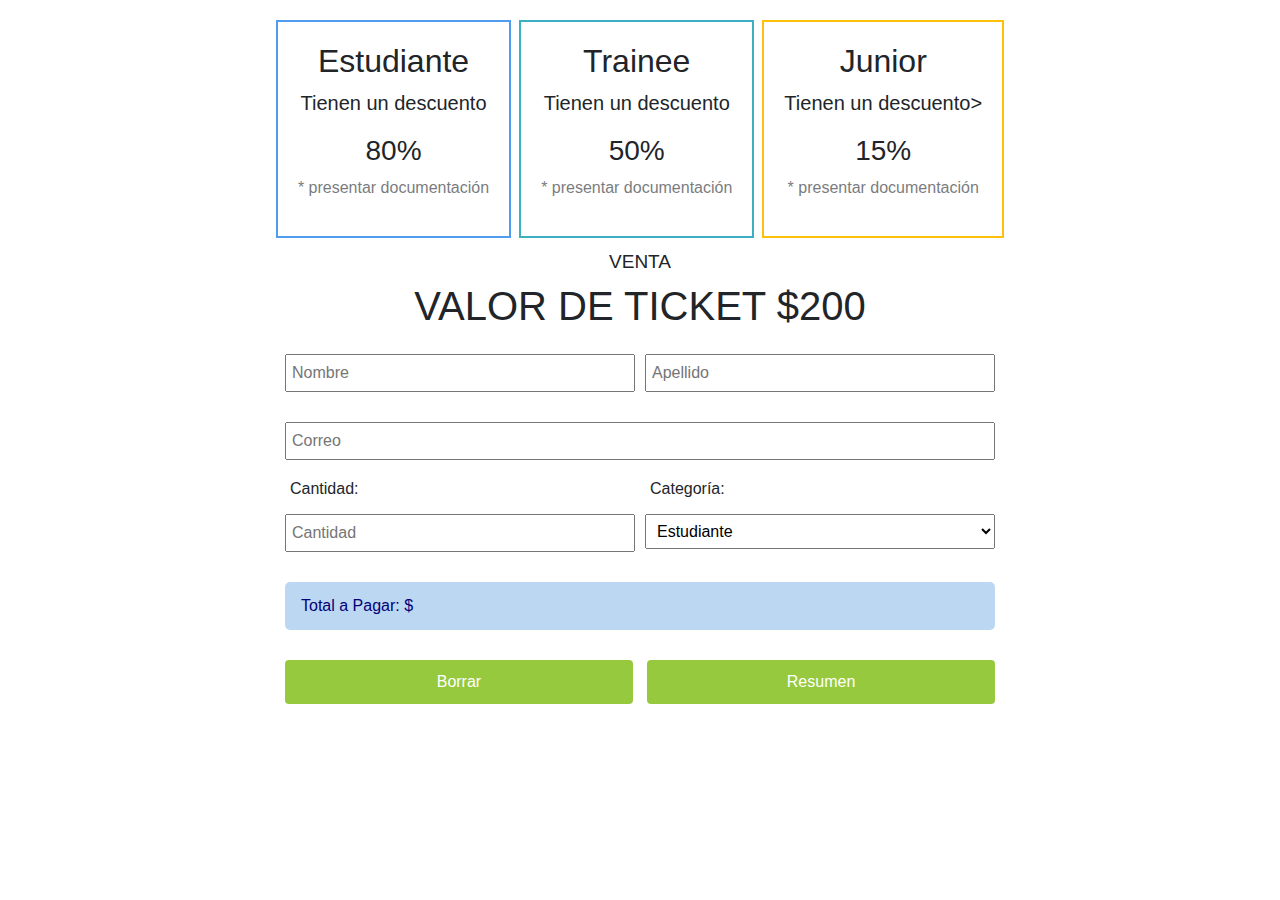
==== compra-ticket.html @ 075057bc "Trabajo Practico Obligatori de Conferencia de Bs As, con venta de tickets. Se le agrego Javascript" ====
<!DOCTYPE html>
<html lang="es">
<head>
    <meta charset="UTF-8">
    <meta name="viewport" content="width=device-width, initial-scale=1.0">
    <link rel="stylesheet" href="https://maxcdn.bootstrapcdn.com/bootstrap/4.5.2/css/bootstrap.min.css">
    <link rel="stylesheet" href="./css/styles-compras.css"> <!-- Asegúrate de vincular tu archivo CSS -->
    <link rel="shortcut icon" type="Imagen" href="./img/ticket.png">
    <title>Venta de Tickets</title>
</head>
<body>
    <!-- Las 3 cajas con los descuentos en cada una -->
    <div class="container">
        <!-- Caja 1 -->
        <div class="box box1">
            <h2>Estudiante</h2>
            <p class="texto-des">Tienen un descuento</p>
            <h3>80%</h3>
            <p class="texto-doc">* presentar documentación</p>
        </div>
        <!-- Caja 2 -->
        <div class="box box2">
            <h2>Trainee</h2>
            <p class="texto-des">Tienen un descuento</p>
            <h3>50%</h3>
            <p class="texto-doc">* presentar documentación</p>
        </div>
        <!-- Caja 3 -->
        <div class="box box3">
            <h2>Junior</h2>
            <p class="texto-des">Tienen un descuento></p>
            <h3>15%</h3>
            <p class="texto-doc">* presentar documentación</p>
        </div>
    </div>

	<section id="venta">
		<p class="texto-venta">VENTA</p>
		<p class="texto-valor">VALOR DE TICKET $200</h2>
	</section>

    <!-- FORMULARIO -->
    <div class="form-container">
        <form>
            <div class="form-row">
                <div class="form-group">
                    <label for="nombre"></label>
                    <input type="text" id="nombre" placeholder="Nombre">
                </div>
                <div class="form-group">
                    <label for="apellido"></label>
                    <input type="text" id="apellido" placeholder="Apellido">
                </div>
            </div>
            <div class="form-row">
                <div class="form-group">
                    <label for="correo"></label>
                    <input type="email" id="correo" placeholder="Correo">
                </div>
            </div>
            <div class="form-row">
                <div class="form-group">
                    <label for="cantidad">Cantidad:</label>
                    <input type="number" id="cantidad" placeholder="Cantidad">
                </div>
                <div class="form-group">
                    <label for="categoria">Categoría:</label>
                    <select id="categoria">
                        <option value="opcion1">Estudiante</option>
                        <option value="opcion2">Trainee</option>
                        <option value="opcion3">Junior</option>
                    </select>
                </div>
            </div>
            <div class="form-row">
                <div class="form-group form-group-total">
                    <label for="total"></label>
                    <input type="text" id="total" placeholder="Total a Pagar: $" disabled>
                    <!-- <input type="text" id="total" placeholder="Total a pagar: $" disabled style="background-color: #bcebf1; color: #000080; border: none; height: 46px; font-size: 18px; padding-left: 14px;"> -->
                </div>
            </div>
            <div class="form-row form-group-buttons">
                <button type="submit" class="btn btn-success">Borrar</button>
                <button type="reset" class="btn btn-success">Resumen</button>
            </div>
        </form>
    </div>

    <script src="./js/venta-ticket.js"></script> <!-- Agrego esta línea que llama al codigo js-->
</body>

</html>
---- css/styles-compras.css ----
/* Estilos generales */
body {
   /* font-family: Arial, sans-serif;*/
    margin: 0;
    padding: 0;
}

.container {
    display: flex;
    justify-content:center;
    align-items: center;
    padding: 20px 20px 10px 20px;
}

.box {
    /*background-color: #f1f1f1; */
    text-align: center;
    padding: 20px;
    /*border-radius: 10px; */
    /*box-shadow: 0 4px 8px rgba(0, 0, 0, 0.2);*/
    border: solid 2px;
    margin: 0 4px;
}

/* Colores de borde diferentes para cada caja */
.box1 {
    border-color:  #509def; /* Borde azul */
}

.box2 {
    border-color: #3bb0c3; /* Borde rojo */
}

.box3 {
    border-color: #fec008; /* Borde verde */
}

.texto-des {
    font-size: 20px;
}
.texto-doc {
    opacity: 0.6;
}

/* Texto de venta y valor del ticket */
#venta {
    margin: 0;
    padding: 0;
}
.texto-venta {
    text-align: center;
    font-size: 19px;
    padding: 0px;
    margin: 0px;
    /* background-color: #fec008; */
}

.texto-valor {
    text-align: center;
    font-size: 40px;
    margin: 0px;
    /*padding: 6px 0px;*/
    font-weight: 500;
    /*background-color: blueviolet;*/
}

/* ********Formulario********** */
/* Estilos CSS personalizados */
.form-container {
    max-width: 700px;
    margin: 0 auto;
    /*padding: 20px;*/
}

.form-row {
    display: flex;
    flex-wrap: wrap;
    margin-bottom: 10px;
}

.form-group {
    flex: 1;
    margin-right: 10px;
    margin-bottom: 2px;
}

.form-group:last-child {
    margin-right: 0;
}

.form-group label,
.form-group input,
.form-group select {
    display: block;
    width: 100%;
    padding: 5px;
}

.form-group label {
    width: 100px;
}

.form-group input,
.form-group select {
    width: 100%;
    padding: 5px;
}

.form-group select {
    padding: 7px; /* Ajusta el valor según tus necesidades */
}

.form-group-total {
    flex: 2;
}

/* Estilo para el campo "TOTAL" */
#total {
    background-color: #bcd7f1; /* Color de fondo celeste clarito */
    color: #01017a; /* Color del texto azul oscuro */
    border: none; /* Eliminar el borde */
    height: 48px;        /*
    font-size: 18px;     /* Tamaño de la fuente de "Total a Pagar" */
    padding-left: 16px;   /* espacion entre el borde y donde comienza "Total a Pagar" */
    margin-bottom: 18px; /* Espacio entre el campo total y los botones */
    border-radius: 5px;
}

/* color azul al label dentro del campo total */
#total::placeholder {
    color: #01017a;
}

.form-group-buttons {
    display: flex;
    justify-content: space-between;
}

.btn {
    background-color: #96c93d;
    color: white;
    padding: 10px 0; /* Modificación del ancho de los botones */
    border: none;
    cursor: pointer;
    width: 49%; /* Modificado para separar los botones */
}

.btn-success {
    background-color: #96c93d;
}

.btn:hover {
    opacity: 0.8;
}


/* *****Estilos para diferentes tamaños de pantalla***** */
@media (max-width: 768px) {
    .container {
        flex-direction: column;
    }
    
    .box {
        width: 100%;
    }
}
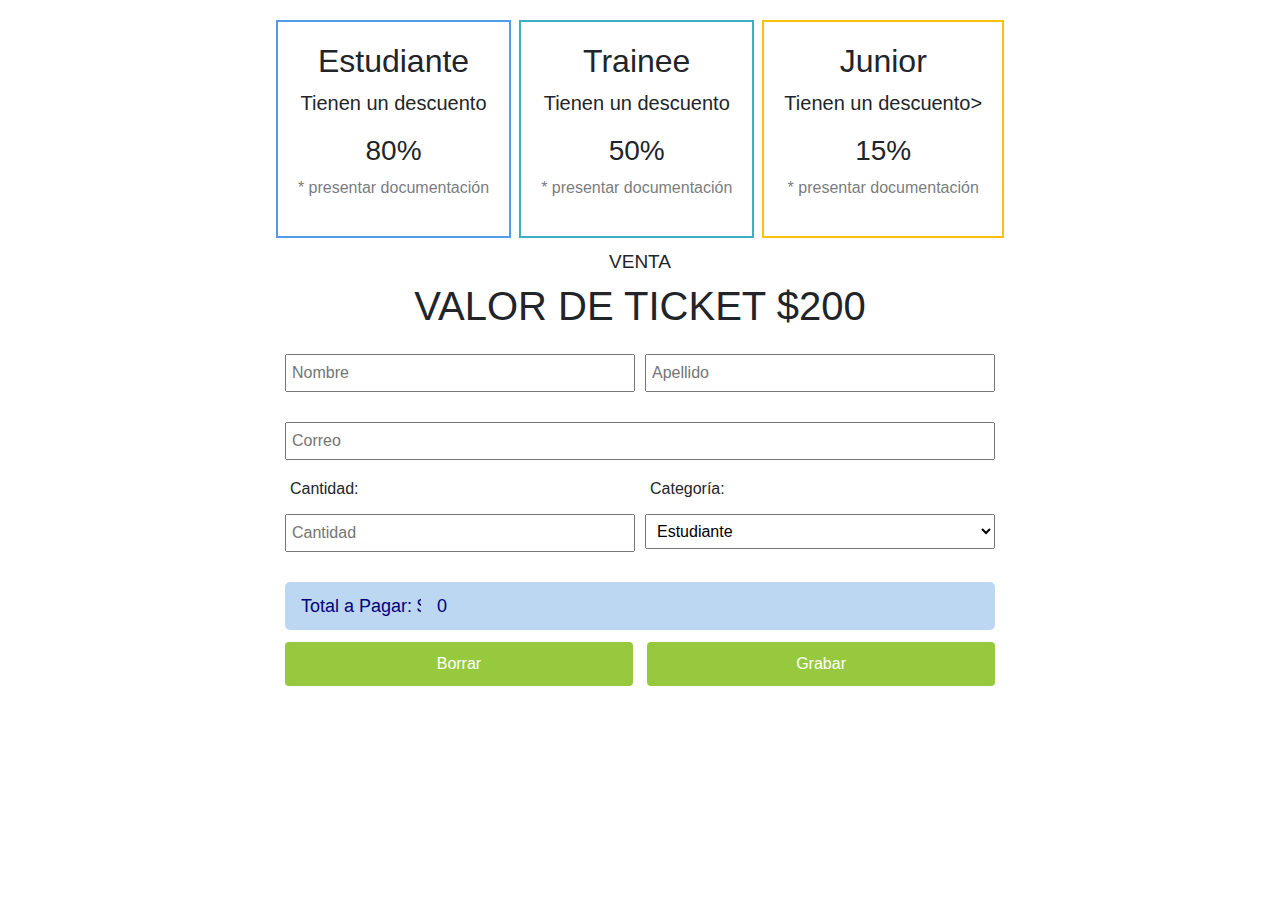
==== commit 24156fea: "Se pusieron 2 campos en el total, 1 es solo label, y el otro es puramente input, el calculo se hace " ====
--- a/compra-ticket.html
+++ b/compra-ticket.html
@@ -4,7 +4,7 @@
     <meta charset="UTF-8">
     <meta name="viewport" content="width=device-width, initial-scale=1.0">
     <link rel="stylesheet" href="https://maxcdn.bootstrapcdn.com/bootstrap/4.5.2/css/bootstrap.min.css">
-    <link rel="stylesheet" href="./css/styles-compras.css"> <!-- Asegúrate de vincular tu archivo CSS -->
+    <link rel="stylesheet" href="./css/styles-compras.css">
     <link rel="shortcut icon" type="Imagen" href="./img/ticket.png">
     <title>Venta de Tickets</title>
 </head>
@@ -61,7 +61,7 @@
             <div class="form-row">
                 <div class="form-group">
                     <label for="cantidad">Cantidad:</label>
-                    <input type="number" id="cantidad" placeholder="Cantidad">
+                    <input type="number" id="cantidad" placeholder="Cantidad" min="1" step="1">
                 </div>
                 <div class="form-group">
                     <label for="categoria">Categoría:</label>
@@ -72,21 +72,26 @@
                     </select>
                 </div>
             </div>
+            
             <div class="form-row">
-                <div class="form-group form-group-total">
+                <div class="form-group">
+                    <label for="text-total"></label>
+                    <input type="text" id="text-total" placeholder="Total a Pagar: $" disabled>
+                </div>
+                <div class="form-group">
                     <label for="total"></label>
-                    <input type="text" id="total" placeholder="Total a Pagar: $" disabled>
+                    <input type="number" id="total" placeholder="0" disabled>
                     <!-- <input type="text" id="total" placeholder="Total a pagar: $" disabled style="background-color: #bcebf1; color: #000080; border: none; height: 46px; font-size: 18px; padding-left: 14px;"> -->
                 </div>
             </div>
+          
             <div class="form-row form-group-buttons">
                 <button type="submit" class="btn btn-success">Borrar</button>
-                <button type="reset" class="btn btn-success">Resumen</button>
+                <button type="reset" class="btn btn-success">Grabar</button>
             </div>
         </form>
     </div>
 
     <script src="./js/venta-ticket.js"></script> <!-- Agrego esta línea que llama al codigo js-->
 </body>
-
 </html>
--- a/css/styles-compras.css
+++ b/css/styles-compras.css
@@ -1,75 +1,67 @@
 /* Estilos generales */
 body {
-   /* font-family: Arial, sans-serif;*/
+    /* font-family: Arial, sans-serif;*/
     margin: 0;
     padding: 0;
 }
 
 .container {
     display: flex;
-    justify-content:center;
+    justify-content: center;
     align-items: center;
     padding: 20px 20px 10px 20px;
 }
 
 .box {
-    /*background-color: #f1f1f1; */
     text-align: center;
     padding: 20px;
-    /*border-radius: 10px; */
-    /*box-shadow: 0 4px 8px rgba(0, 0, 0, 0.2);*/
     border: solid 2px;
     margin: 0 4px;
 }
 
-/* Colores de borde diferentes para cada caja */
 .box1 {
-    border-color:  #509def; /* Borde azul */
+    border-color: #509def;
 }
 
 .box2 {
-    border-color: #3bb0c3; /* Borde rojo */
+    border-color: #3bb0c3;
 }
 
 .box3 {
-    border-color: #fec008; /* Borde verde */
+    border-color: #fec008;
 }
 
 .texto-des {
     font-size: 20px;
 }
+
 .texto-doc {
     opacity: 0.6;
 }
 
-/* Texto de venta y valor del ticket */
 #venta {
     margin: 0;
     padding: 0;
 }
+
 .texto-venta {
     text-align: center;
     font-size: 19px;
     padding: 0px;
     margin: 0px;
-    /* background-color: #fec008; */
 }
 
 .texto-valor {
     text-align: center;
     font-size: 40px;
     margin: 0px;
-    /*padding: 6px 0px;*/
     font-weight: 500;
-    /*background-color: blueviolet;*/
 }
 
-/* ********Formulario********** */
-/* Estilos CSS personalizados */
+/* Estilos CSS personalizados para el formulario */
 .form-container {
     max-width: 700px;
     margin: 0 auto;
-    /*padding: 20px;*/
 }
 
 .form-row {
@@ -107,22 +99,54 @@
 }
 
 .form-group select {
-    padding: 7px; /* Ajusta el valor según tus necesidades */
+    padding: 7px;
 }
 
 .form-group-total {
     flex: 2;
 }
 
-/* Estilo para el campo "TOTAL" */
+/*
+/* Estilo para el campo "TEXT-TOTAL" y "TOTAL"
+#text-total, #total {
+    background-color: #bcd7f1;
+    color: #01017a;
+    border: none;
+    height: 48px;
+    font-size: 18px;
+    padding-left: 16px;
+    width: 100%; /* Cambiamos el ancho para que ocupen todo el espacio disponible 
+    border-radius: 5px;
+} */
+
+
+/* Estilo para el campo "TEXT-TOTAL" */
+#text-total {
+    background-color: #bcd7f1;
+    color: #01017a;
+    border: none;
+    height: 48px;
+    font-size: 18px;
+    padding-left: 16px;
+    width: 44%;
+    /*margin-right: 10px;*/
+    border-radius: 5px;
+}
+
+#text-total::placeholder {
+    color: #01017a;
+}
+
+/*Estilo para el campo "TOTAL" */
 #total {
-    background-color: #bcd7f1; /* Color de fondo celeste clarito */
-    color: #01017a; /* Color del texto azul oscuro */
-    border: none; /* Eliminar el borde */
-    height: 48px;        /*
-    font-size: 18px;     /* Tamaño de la fuente de "Total a Pagar" */
-    padding-left: 16px;   /* espacion entre el borde y donde comienza "Total a Pagar" */
-    margin-bottom: 18px; /* Espacio entre el campo total y los botones */
+    background-color: #bcd7f1;
+    color: #01017a;
+    border: none;
+    height: 48px;
+    font-size: 18px;
+    padding-left: 16px;
+    width: 164%;
+    margin: 0% 0% 0% -64%;
     border-radius: 5px;
 }
 
@@ -131,6 +155,7 @@
     color: #01017a;
 }
 
+/* Estilo para los botones */
 .form-group-buttons {
     display: flex;
     justify-content: space-between;
@@ -139,10 +164,10 @@
 .btn {
     background-color: #96c93d;
     color: white;
-    padding: 10px 0; /* Modificación del ancho de los botones */
+    padding: 10px 0;
     border: none;
     cursor: pointer;
-    width: 49%; /* Modificado para separar los botones */
+    width: 49%;
 }
 
 .btn-success {
@@ -153,15 +178,13 @@
     opacity: 0.8;
 }
 
-
-/* *****Estilos para diferentes tamaños de pantalla***** */
+/* Estilos para diferentes tamaños de pantalla */
 @media (max-width: 768px) {
     .container {
         flex-direction: column;
     }
-    
+
     .box {
         width: 100%;
     }
 }
-
